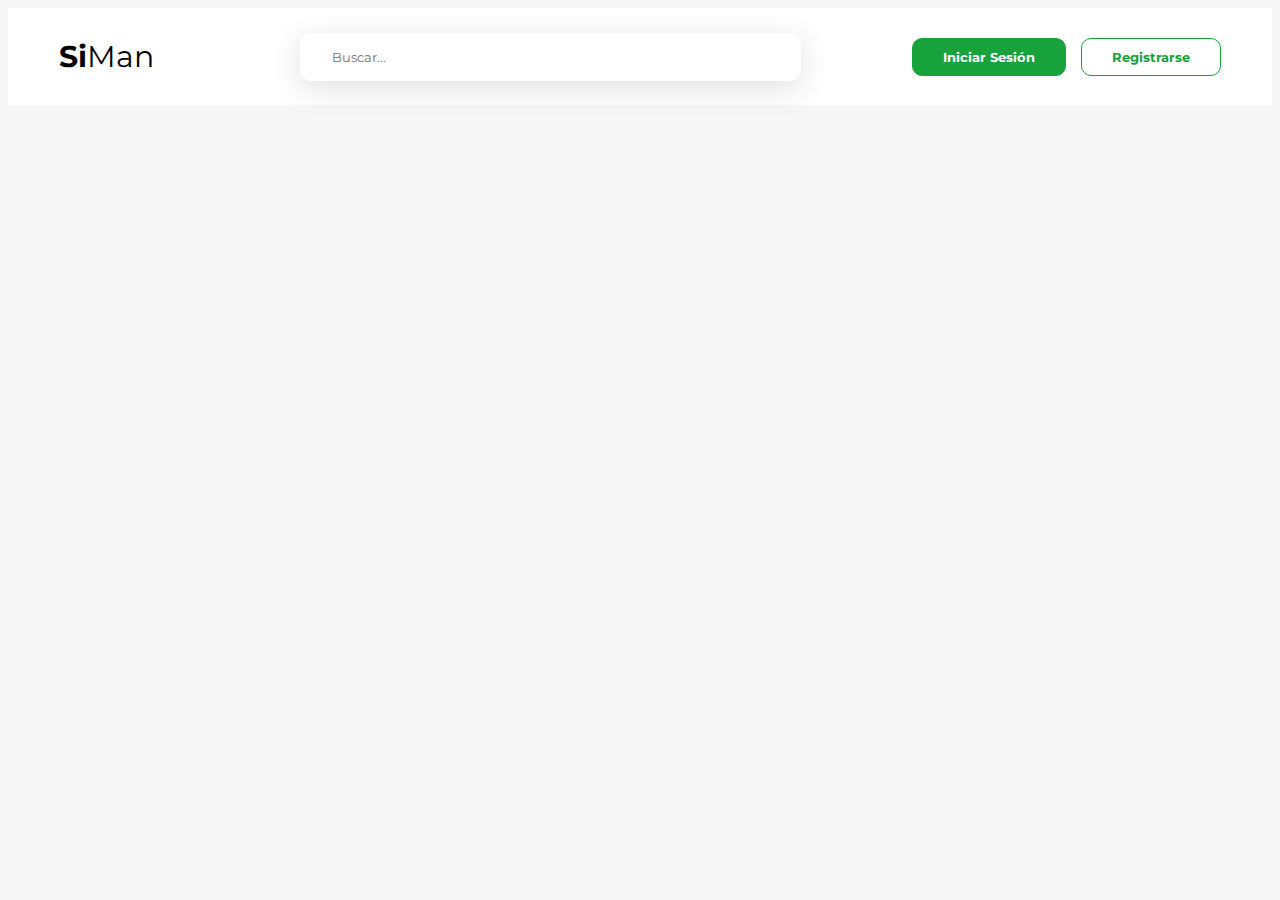
==== components.html @ 4e5d8692 ":tada:(header):header created" ====
<!DOCTYPE html>
<html lang="en">
  <head>
    <meta charset="UTF-8" />
    <meta name="viewport" content="width=device-width, initial-scale=1.0" />
    <title>Document</title>
    <link
      rel="stylesheet"
      href="https://unicons.iconscout.com/release/v4.0.8/css/line.css"
    />
    <link
      rel="stylesheet"
      href="https://necolas.github.io/normalize.css/8.0.1/normalize.css"
    />
    <link rel="stylesheet" href="styles.css" />
  </head>
  <body>
    <!-- Search Bar -->
    <!-- <div class="search-bar">
      <i class="uil uil-search"></i>
      <input placeholder="Buscar..." type="search" />
    </div> -->

    <!-- header -->

    <header class="main-header">
      <div class="main-header__wrapper container">
        <a class="main-header__logo" href="/index.html">
          <p>Si<span>Man</span></p>
        </a>
        <div class="main-header__search">
          <div class="search-bar">
            <i class="uil uil-search"></i>
            <input placeholder="Buscar..." type="search" />
          </div>
        </div>

        <div class="main-header__cta">
          <button class="primary-btn">Iniciar Sesión</button>
          <button class="outlined-btn">Registrarse</button>
        </div>
        <div class="main-header__hamburger">
          <button>
            <i class="uil uil-bars"></i>
          </button>
        </div>
      </div>
    </header>

    <!-- cards -->
  </body>
</html>
---- styles.css ----
/* Base */
@import url("https://fonts.googleapis.com/css2?family=Montserrat:wght@300;400;500;600;700;900&display=swap");
/* Variables => Root */
/* --->> Colores */
/* --->> Breakpoints */
* {
  font-family: "Montserrat", sans-serif;
}

body {
  background-color: rgba(245, 245, 245, 0.9215686275);
}

.container {
  max-width: 1440px;
  width: 92%;
  margin: 0 auto;
}

/* Components */
.main-header {
  background: #fff;
}
.main-header__wrapper {
  display: flex;
  justify-content: space-between;
  align-items: center;
}
.main-header__logo {
  text-decoration: none;
}
.main-header__logo p {
  font-weight: bold;
  font-size: 30px;
  color: black;
}
.main-header__logo p span {
  font-weight: normal;
}
.main-header__search {
  display: none;
}
@media (min-width: 968px) {
  .main-header__search {
    display: block;
    flex: 0 1 40%;
  }
}
.main-header__cta {
  display: none;
}
@media (min-width: 600px) {
  .main-header__cta {
    display: flex;
    gap: 15px;
  }
}
@media (min-width: 968px) {
  .main-header__hamburger {
    display: none;
  }
}
.main-header__hamburger button {
  background-color: transparent;
  border: none;
  cursor: pointer;
}
.main-header__hamburger button i {
  font-size: 25px;
}

.search-bar {
  border-radius: 10px;
  background-color: #fff;
  width: 100%;
  max-width: 550px;
  padding: 4px 5px 4px 30px;
  position: relative;
  box-shadow: rgba(100, 100, 111, 0.2) 0px 7px 29px 0px;
}
.search-bar input {
  border: none;
  width: 100%;
  height: 40px;
}
.search-bar input:focus {
  outline: none;
}
.search-bar i {
  position: absolute;
  left: 8px;
  top: 30%;
  font-size: 18px;
}

.base-btn, .outlined-btn, .primary-btn {
  border: 1px solid #17a23c;
  padding: 10px 30px;
  border-radius: 10px;
  cursor: pointer;
  font-weight: bold;
  transition: 300ms;
}

.primary-btn {
  background-color: #17a23c;
  color: #fff;
}
.primary-btn:hover {
  background: #fff;
  color: #17a23c;
}

.outlined-btn {
  background-color: #fff;
  color: #17a23c;
}
.outlined-btn:hover {
  background-color: #17a23c;
  color: #fff;
}

/* Layout */

/*# sourceMappingURL=styles.css.map */
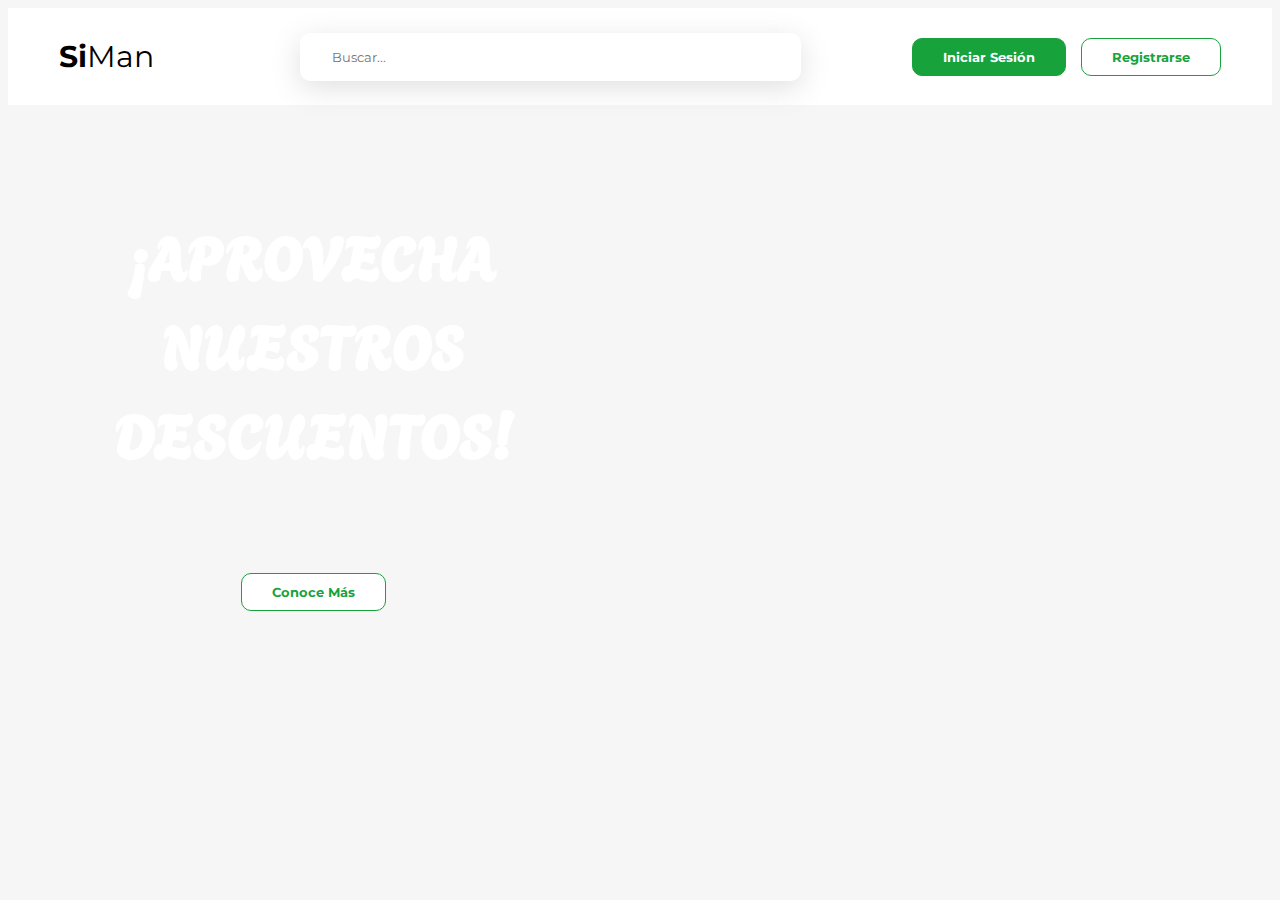
==== commit d2efeaf6: ":tada:Feat(Hero-Banner)Banner created" ====
--- a/components.html
+++ b/components.html
@@ -47,6 +47,16 @@
       </div>
     </header>
 
+    <!-- hero -->
+    <section class="ad-banner__wrapper container">
+      <section class="ad-banner">
+        <div class="ad-banner__text">
+          <p>¡APROVECHA NUESTROS DESCUENTOS!</p>
+          <button class="white-btn">Conoce Más</button>
+        </div>
+      </section>
+    </section>
+
     <!-- cards -->
   </body>
 </html>
--- a/styles.css
+++ b/styles.css
@@ -1,5 +1,5 @@
 /* Base */
-@import url("https://fonts.googleapis.com/css2?family=Montserrat:wght@300;400;500;600;700;900&display=swap");
+@import url("https://fonts.googleapis.com/css2?family=Agbalumo&family=Montserrat:wght@300;400;500;600;700;900&display=swap");
 /* Variables => Root */
 /* --->> Colores */
 /* --->> Breakpoints */
@@ -93,7 +93,7 @@
   font-size: 18px;
 }
 
-.base-btn, .outlined-btn, .primary-btn {
+.base-btn, .outlined-btn, .white-btn, .primary-btn {
   border: 1px solid #17a23c;
   padding: 10px 30px;
   border-radius: 10px;
@@ -111,15 +111,86 @@
   color: #17a23c;
 }
 
-.outlined-btn {
+.white-btn {
+  background-color: #fff;
+}
+.white-btn:hover {
+  background-color: #17a23c;
+  color: #fff;
+  border: 1px solid #fff;
+}
+
+.outlined-btn, .white-btn {
   background-color: #fff;
   color: #17a23c;
 }
-.outlined-btn:hover {
+.outlined-btn:hover, .white-btn:hover {
   background-color: #17a23c;
   color: #fff;
 }
 
 /* Layout */
+.ad-banner {
+  margin-top: 50px;
+  background-image: url("https://res.cloudinary.com/dy6gbr4oc/image/upload/v1698618721/wave-haikei_ibuq1y.svg");
+  background-repeat: no-repeat;
+  background-size: cover;
+  background-position: center;
+  height: 500px;
+  padding: 5px;
+}
+@media (max-width: 1166px) {
+  .ad-banner {
+    background-image: url("https://res.cloudinary.com/dy6gbr4oc/image/upload/v1698623812/wave-haikei_1_idqrw2.svg");
+    background-size: cover;
+    display: flex;
+    align-items: flex-end;
+    justify-content: center;
+  }
+}
+.ad-banner__text {
+  max-width: 500px;
+  text-align: center;
+  height: 100%;
+  display: grid;
+  place-items: center;
+}
+@media (max-width: 1166px) {
+  .ad-banner__text {
+    max-width: 100%;
+    height: 150px;
+  }
+}
+.ad-banner__text p {
+  color: #fff;
+  font-size: 60px;
+  font-weight: bold;
+  margin: 0;
+  font-family: agbalumo;
+}
+@media (max-width: 1166px) {
+  .ad-banner__text p {
+    font-size: 40px;
+  }
+}
+@media (max-width: 600px) {
+  .ad-banner__text p {
+    font-size: 25px;
+  }
+}
+
+.ad-banner__wrapper {
+  background-image: url("https://res.cloudinary.com/dy6gbr4oc/image/upload/v1698619591/Screenshot_2023-10-29_at_5.45.38_PM_ccr7ja.png");
+  background-position: center right;
+  background-repeat: no-repeat;
+  background-size: contain;
+}
+@media (max-width: 1166px) {
+  .ad-banner__wrapper {
+    background-image: url("https://res.cloudinary.com/dy6gbr4oc/image/upload/v1698619591/Screenshot_2023-10-29_at_5.45.38_PM_ccr7ja.png");
+    background-position: center;
+    background-size: contain;
+  }
+}
 
 /*# sourceMappingURL=styles.css.map */
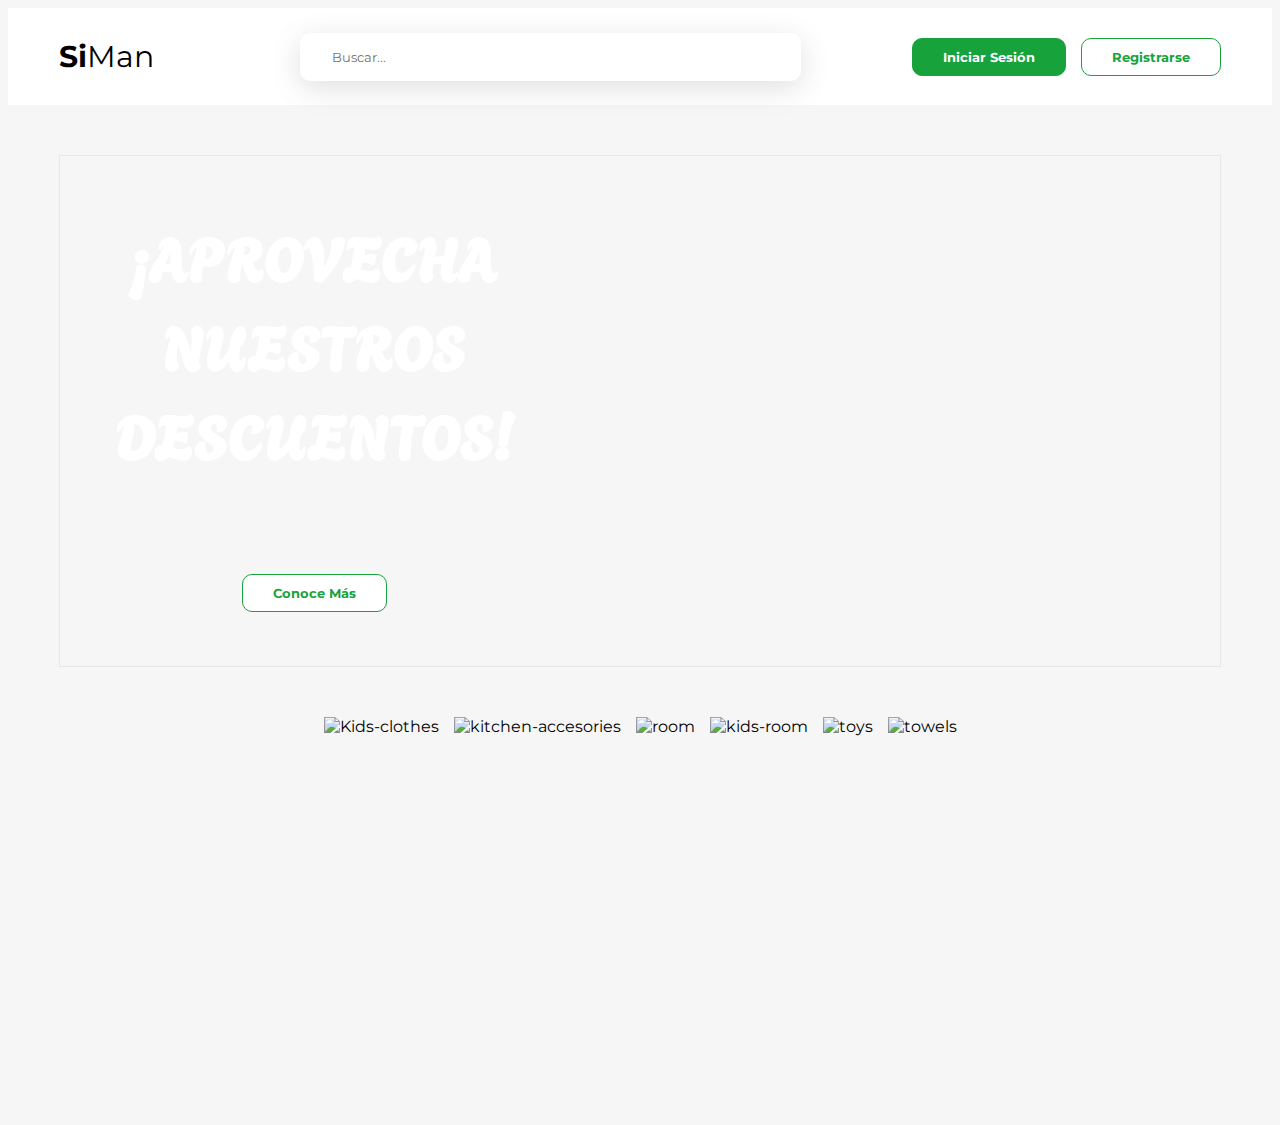
==== commit 5abb08d4: ":sparkles:feat(header,hero,section): Header, hero and section components created" ====
--- a/components.html
+++ b/components.html
@@ -57,6 +57,23 @@
       </section>
     </section>
 
+      <section class="discount-images-section container">
+        <img src="https://res.cloudinary.com/dy6gbr4oc/image/upload/v1698805121/Screenshot_2023-10-30_at_9.16.01_PM_gahins.png" alt="Kids-clothes">
+        <img src="https://res.cloudinary.com/dy6gbr4oc/image/upload/v1698805118/Screenshot_2023-10-30_at_9.19.59_PM_b0vz7h.png" alt="kitchen-accesories">
+        <img src="https://res.cloudinary.com/dy6gbr4oc/image/upload/v1698805117/Screenshot_2023-10-31_at_9.09.34_PM_nuopyg.png" alt="room">
+        <img src="https://res.cloudinary.com/dy6gbr4oc/image/upload/v1698805116/Screenshot_2023-10-30_at_9.18.47_PM_wm0fs0.png" alt="kids-room">
+        <img src="https://res.cloudinary.com/dy6gbr4oc/image/upload/v1698808064/Screenshot_2023-10-31_at_10.07.38_PM_wtfgfh.png" alt="toys">
+        <img src="https://res.cloudinary.com/dy6gbr4oc/image/upload/v1698808146/Screenshot_2023-10-31_at_10.08.58_PM_mjxmth.png" alt="towels">
+      </section>
+
     <!-- cards -->
+   <!-- <section class="cards-content-section container">
+      <div class="card">
+        <div class="card__img">
+          <img src="https://res.cloudinary.com/dy6gbr4oc/image/upload/v1698805121/Screenshot_2023-10-30_at_9.16.01_PM_gahins.png" alt="">
+        </div>
+
+      </div>
+    </section> -->
   </body>
 </html>
--- a/styles.css
+++ b/styles.css
@@ -138,6 +138,7 @@
   background-position: center;
   height: 500px;
   padding: 5px;
+  border: 1px solid #e6e6e6;
 }
 @media (max-width: 1166px) {
   .ad-banner {
@@ -193,4 +194,15 @@
   }
 }
 
+.discount-images-section {
+  display: flex;
+  flex-wrap: wrap;
+  justify-content: center;
+  gap: 15px;
+  margin-top: 50px;
+}
+.discount-images-section img {
+  height: 400px;
+}
+
 /*# sourceMappingURL=styles.css.map */
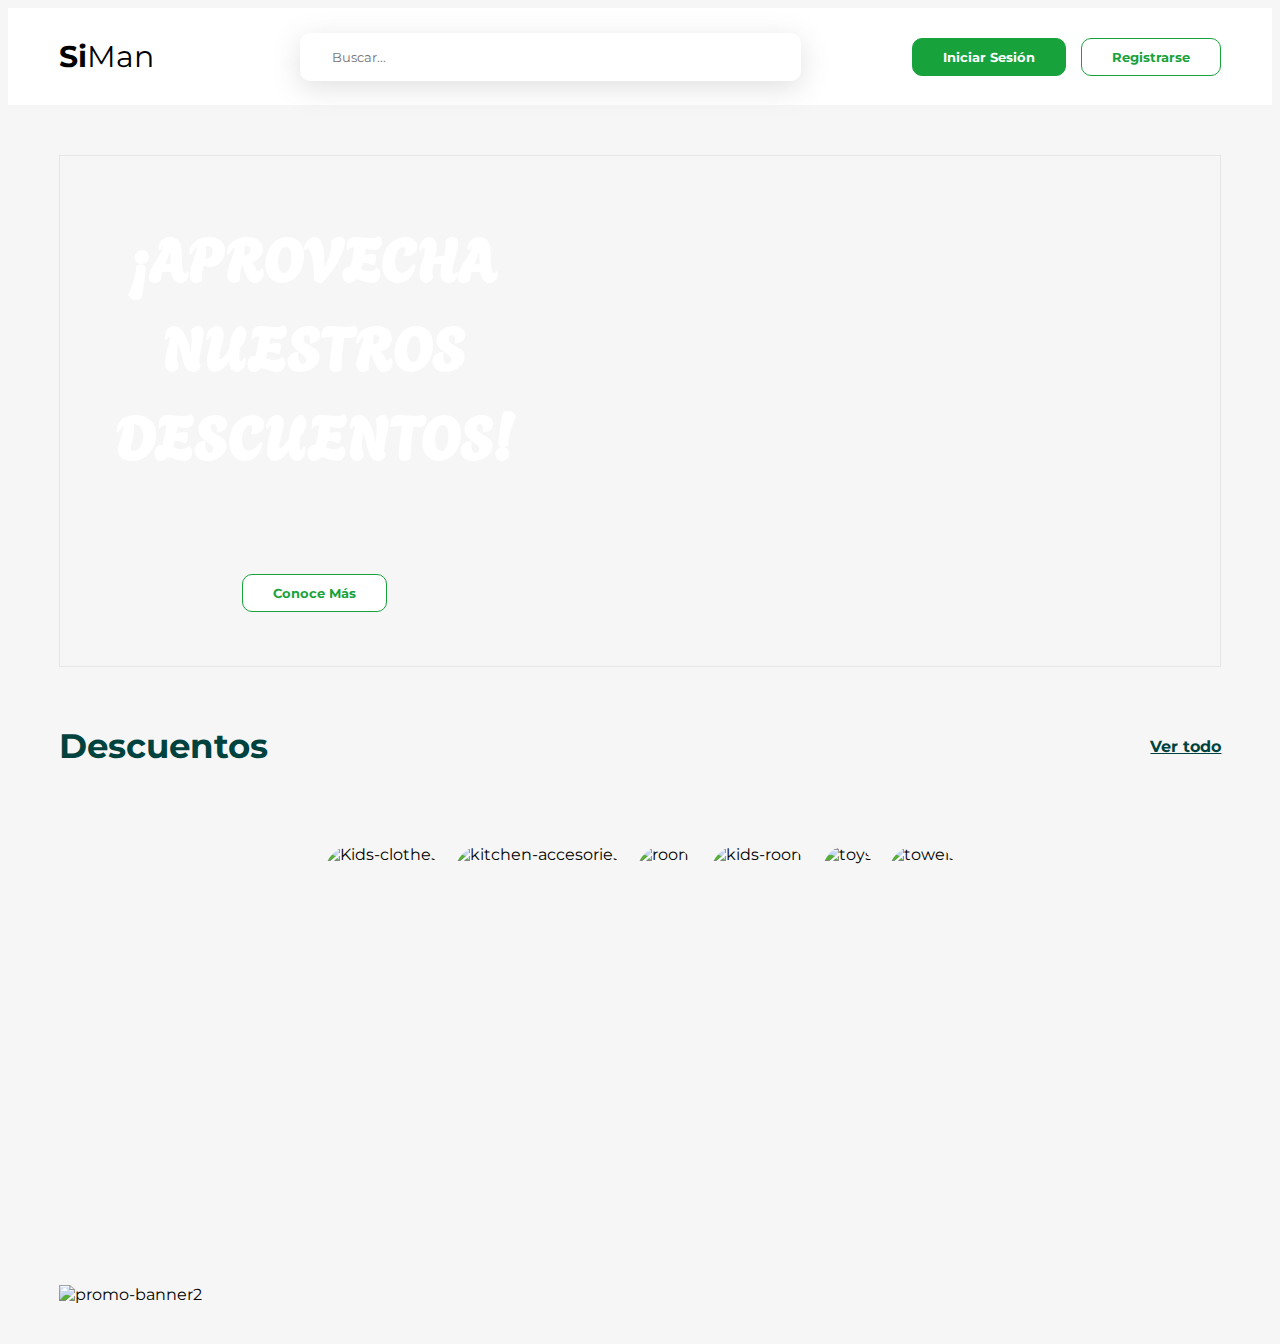
==== commit d502ba1e: ":sparkles:feat(section-content):promo banner added" ====
--- a/components.html
+++ b/components.html
@@ -8,21 +8,14 @@
       rel="stylesheet"
       href="https://unicons.iconscout.com/release/v4.0.8/css/line.css"
     />
+    <link rel="stylesheet" href="styles.css" />
     <link
       rel="stylesheet"
       href="https://necolas.github.io/normalize.css/8.0.1/normalize.css"
     />
-    <link rel="stylesheet" href="styles.css" />
   </head>
   <body>
-    <!-- Search Bar -->
-    <!-- <div class="search-bar">
-      <i class="uil uil-search"></i>
-      <input placeholder="Buscar..." type="search" />
-    </div> -->
-
     <!-- header -->
-
     <header class="main-header">
       <div class="main-header__wrapper container">
         <a class="main-header__logo" href="/index.html">
@@ -46,8 +39,9 @@
         </div>
       </div>
     </header>
+    <!-- End header -->
 
-    <!-- hero -->
+    <!-- hero -banner -->
     <section class="ad-banner__wrapper container">
       <section class="ad-banner">
         <div class="ad-banner__text">
@@ -56,24 +50,57 @@
         </div>
       </section>
     </section>
+    <!-- End hero -banner -->
 
+    <!-- Main -->
+    <main>
+      <div class="container">
+        <div class="section-description">
+          <h2>Descuentos</h2>
+          <a href="#">Ver todo</a>
+        </div>
+      </div>
+
+      <!-- Section discount 1 -->
       <section class="discount-images-section container">
-        <img src="https://res.cloudinary.com/dy6gbr4oc/image/upload/v1698805121/Screenshot_2023-10-30_at_9.16.01_PM_gahins.png" alt="Kids-clothes">
-        <img src="https://res.cloudinary.com/dy6gbr4oc/image/upload/v1698805118/Screenshot_2023-10-30_at_9.19.59_PM_b0vz7h.png" alt="kitchen-accesories">
-        <img src="https://res.cloudinary.com/dy6gbr4oc/image/upload/v1698805117/Screenshot_2023-10-31_at_9.09.34_PM_nuopyg.png" alt="room">
-        <img src="https://res.cloudinary.com/dy6gbr4oc/image/upload/v1698805116/Screenshot_2023-10-30_at_9.18.47_PM_wm0fs0.png" alt="kids-room">
-        <img src="https://res.cloudinary.com/dy6gbr4oc/image/upload/v1698808064/Screenshot_2023-10-31_at_10.07.38_PM_wtfgfh.png" alt="toys">
-        <img src="https://res.cloudinary.com/dy6gbr4oc/image/upload/v1698808146/Screenshot_2023-10-31_at_10.08.58_PM_mjxmth.png" alt="towels">
+        <img
+          src="https://res.cloudinary.com/dy6gbr4oc/image/upload/v1698805121/Screenshot_2023-10-30_at_9.16.01_PM_gahins.png"
+          alt="Kids-clothes"
+        />
+        <img
+          src="https://res.cloudinary.com/dy6gbr4oc/image/upload/v1698805118/Screenshot_2023-10-30_at_9.19.59_PM_b0vz7h.png"
+          alt="kitchen-accesories"
+        />
+        <img
+          src="https://res.cloudinary.com/dy6gbr4oc/image/upload/v1698805117/Screenshot_2023-10-31_at_9.09.34_PM_nuopyg.png"
+          alt="room"
+        />
+        <img
+          src="https://res.cloudinary.com/dy6gbr4oc/image/upload/v1698805116/Screenshot_2023-10-30_at_9.18.47_PM_wm0fs0.png"
+          alt="kids-room"
+        />
+        <img
+          src="https://res.cloudinary.com/dy6gbr4oc/image/upload/v1698808064/Screenshot_2023-10-31_at_10.07.38_PM_wtfgfh.png"
+          alt="toys"
+        />
+        <img
+          src="https://res.cloudinary.com/dy6gbr4oc/image/upload/v1698808146/Screenshot_2023-10-31_at_10.08.58_PM_mjxmth.png"
+          alt="towels"
+        />
       </section>
+      <!-- End Section discount 1 -->
 
-    <!-- cards -->
-   <!-- <section class="cards-content-section container">
-      <div class="card">
-        <div class="card__img">
-          <img src="https://res.cloudinary.com/dy6gbr4oc/image/upload/v1698805121/Screenshot_2023-10-30_at_9.16.01_PM_gahins.png" alt="">
-        </div>
-
+      <!-- women discount section banner -->
+      <div class="container">
+        <section class="clothes-discount-banner">
+          <img
+            src="https://res.cloudinary.com/dy6gbr4oc/image/upload/v1698857656/Descuento_credisiman_se_vera_al_ingresar_nu%CC%81mero_de_tarjeta_1_yzr3dm.png"
+            alt="promo-banner2"
+          />
+        </section>
       </div>
-    </section> -->
+      <!-- End women discount section banner -->
+    </main>
+    <!-- End Main -->
   </body>
 </html>
--- a/styles.css
+++ b/styles.css
@@ -200,9 +200,35 @@
   justify-content: center;
   gap: 15px;
   margin-top: 50px;
+  cursor: pointer;
 }
 .discount-images-section img {
+  transition: 300ms;
   height: 400px;
+  border-radius: 30px;
+}
+.discount-images-section img:hover {
+  transform: scale(1.05);
+}
+
+.section-description {
+  display: flex;
+  justify-content: space-between;
+  align-items: center;
+  margin: 30px 0;
+}
+.section-description h2 {
+  font-size: 34px;
+  color: #00433E;
+}
+.section-description a {
+  font-size: 16px;
+  color: #00433E;
+  font-weight: bold;
+}
+
+.clothes-discount-banner {
+  margin: 40px 0;
 }
 
 /*# sourceMappingURL=styles.css.map */
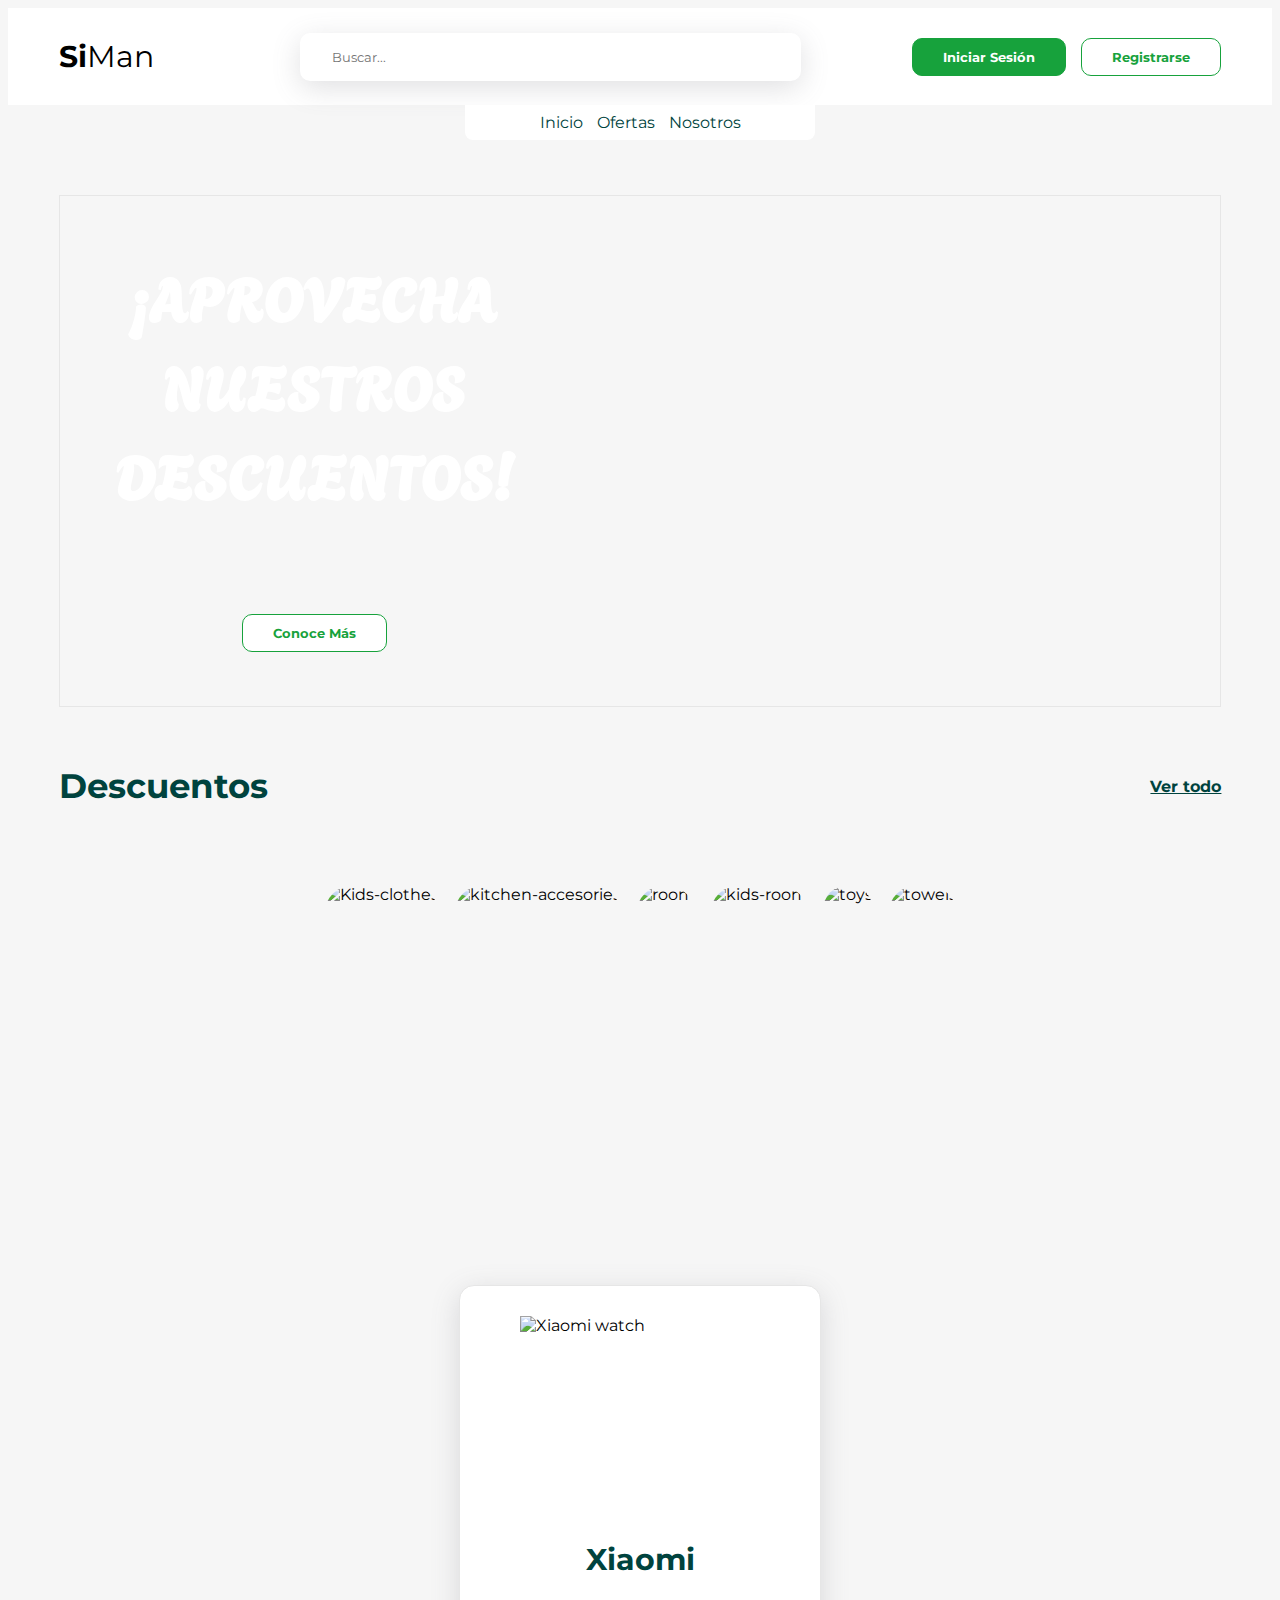
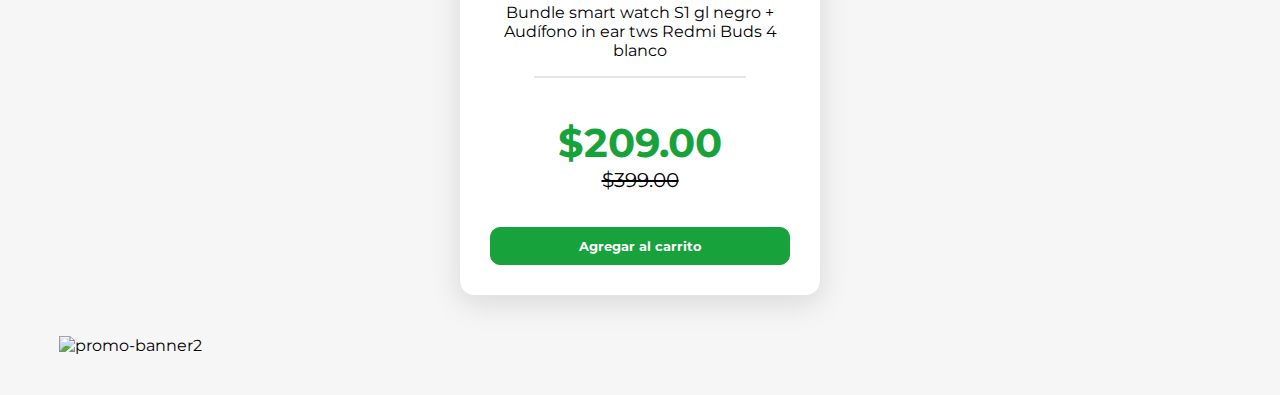
==== commit f29c2929: ":sparkles:feat(cards-content-main):promotion cards added" ====
--- a/components.html
+++ b/components.html
@@ -38,23 +38,29 @@
           </button>
         </div>
       </div>
+
+      <nav class="main-header__navigation">
+        <a href="#">Inicio</a>
+        <a href="#">Ofertas</a>
+        <a href="#">Nosotros</a>
+      </nav>
     </header>
     <!-- End header -->
 
     <!-- hero -banner -->
-    <section class="ad-banner__wrapper container">
+    <div class="ad-banner__wrapper container">
       <section class="ad-banner">
         <div class="ad-banner__text">
           <p>¡APROVECHA NUESTROS DESCUENTOS!</p>
           <button class="white-btn">Conoce Más</button>
         </div>
       </section>
-    </section>
+    </div>
     <!-- End hero -banner -->
 
     <!-- Main -->
     <main>
-      <div class="container">
+      <div class="section-description-wrapper container">
         <div class="section-description">
           <h2>Descuentos</h2>
           <a href="#">Ver todo</a>
@@ -90,6 +96,39 @@
       </section>
       <!-- End Section discount 1 -->
 
+          <!-- Cards section -->
+          <article class="card container">
+
+            <div class="card__img">
+              <img src="https://res.cloudinary.com/dy6gbr4oc/image/upload/v1698868912/Screenshot_2023-11-01_at_3.01.08_PM-removebg-preview_xcujkj.png" alt="Xiaomi watch">
+            </div>
+
+            <div class="card__title">
+              <h2>Xiaomi</h2>
+            </div>
+
+            <div class="card__description">
+              <p>Bundle smart watch S1 gl negro + Audífono in ear tws Redmi Buds 4 blanco</p>
+            </div>
+
+            <hr class="divider">
+
+            <div class="card__price">
+              <p>$209.00</p>
+
+            </div>
+
+            <div class="card__old-price">
+              <p>$399.00</p>
+            </div>
+
+            <div class="card__cta">
+              <button class="primary-btn" type="submit">Agregar al carrito</button>
+            </div>
+          </article>
+      <!-- End cards section -->
+      
+
       <!-- women discount section banner -->
       <div class="container">
         <section class="clothes-discount-banner">
@@ -100,6 +139,7 @@
         </section>
       </div>
       <!-- End women discount section banner -->
+
     </main>
     <!-- End Main -->
   </body>
--- a/styles.css
+++ b/styles.css
@@ -20,6 +20,7 @@
 /* Components */
 .main-header {
   background: #fff;
+  position: relative;
 }
 .main-header__wrapper {
   display: flex;
@@ -67,6 +68,32 @@
 }
 .main-header__hamburger button i {
   font-size: 25px;
+}
+.main-header__navigation {
+  position: absolute;
+  width: 100%;
+  max-width: 350px;
+  background-color: #fff;
+  right: 0;
+  left: 0;
+  margin: 0 auto;
+  display: flex;
+  justify-content: center;
+  gap: 14px;
+  height: 35px;
+  border-bottom-right-radius: 8px;
+  border-bottom-left-radius: 8px;
+  align-items: center;
+}
+.main-header__navigation a {
+  text-decoration: none;
+  color: #00433E;
+  font-weight: normal;
+  transition: 300ms;
+}
+.main-header__navigation a:hover {
+  text-decoration: underline;
+  font-weight: bold;
 }
 
 .search-bar {
@@ -129,9 +156,82 @@
   color: #fff;
 }
 
+.card {
+  width: 300px;
+  padding: 30px;
+  border: 1px solid #e6e6e6;
+  border-radius: 15px;
+  background-color: #fff;
+  cursor: pointer;
+  transition: 300ms;
+  box-shadow: rgba(100, 100, 111, 0.2) 0px 7px 29px 0px;
+}
+.card:hover {
+  transform: scale(1.1);
+  z-index: 1000;
+}
+.card__img {
+  display: grid;
+  place-items: center;
+}
+.card img {
+  width: 80%;
+  margin: 0 auto;
+  height: 200px;
+  object-fit: contain;
+}
+.card__title {
+  font-size: 20px;
+  text-align: center;
+  color: #00433E;
+}
+.card__description {
+  text-align: center;
+}
+.card__price p {
+  color: #17a23c;
+  font-size: 40px;
+  text-align: center;
+  font-weight: bold;
+  margin-bottom: 1px;
+}
+.card__old-price {
+  font-size: 20px;
+  text-align: center;
+  text-decoration: line-through;
+}
+.card__old-price p {
+  margin-top: 0.5px;
+}
+.card__cta button {
+  width: 100%;
+  margin-top: 15px;
+}
+
+.divider {
+  width: 70%;
+  border: 0.6px solid #e6e6e6;
+}
+
+.cards-container {
+  display: flex;
+  justify-content: center;
+  gap: 5px;
+  flex-wrap: wrap;
+  margin-bottom: 90px;
+}
+.cards-container .card:nth-child(2) {
+  transform: scale(1.1);
+}
+@media (max-width: 1192px) {
+  .cards-container .card:nth-child(2) {
+    transform: scale(1);
+  }
+}
+
 /* Layout */
 .ad-banner {
-  margin-top: 50px;
+  margin-top: 90px;
   background-image: url("https://res.cloudinary.com/dy6gbr4oc/image/upload/v1698618721/wave-haikei_ibuq1y.svg");
   background-repeat: no-repeat;
   background-size: cover;
@@ -230,5 +330,8 @@
 .clothes-discount-banner {
   margin: 40px 0;
 }
+.clothes-discount-banner img {
+  width: 100%;
+}
 
 /*# sourceMappingURL=styles.css.map */
